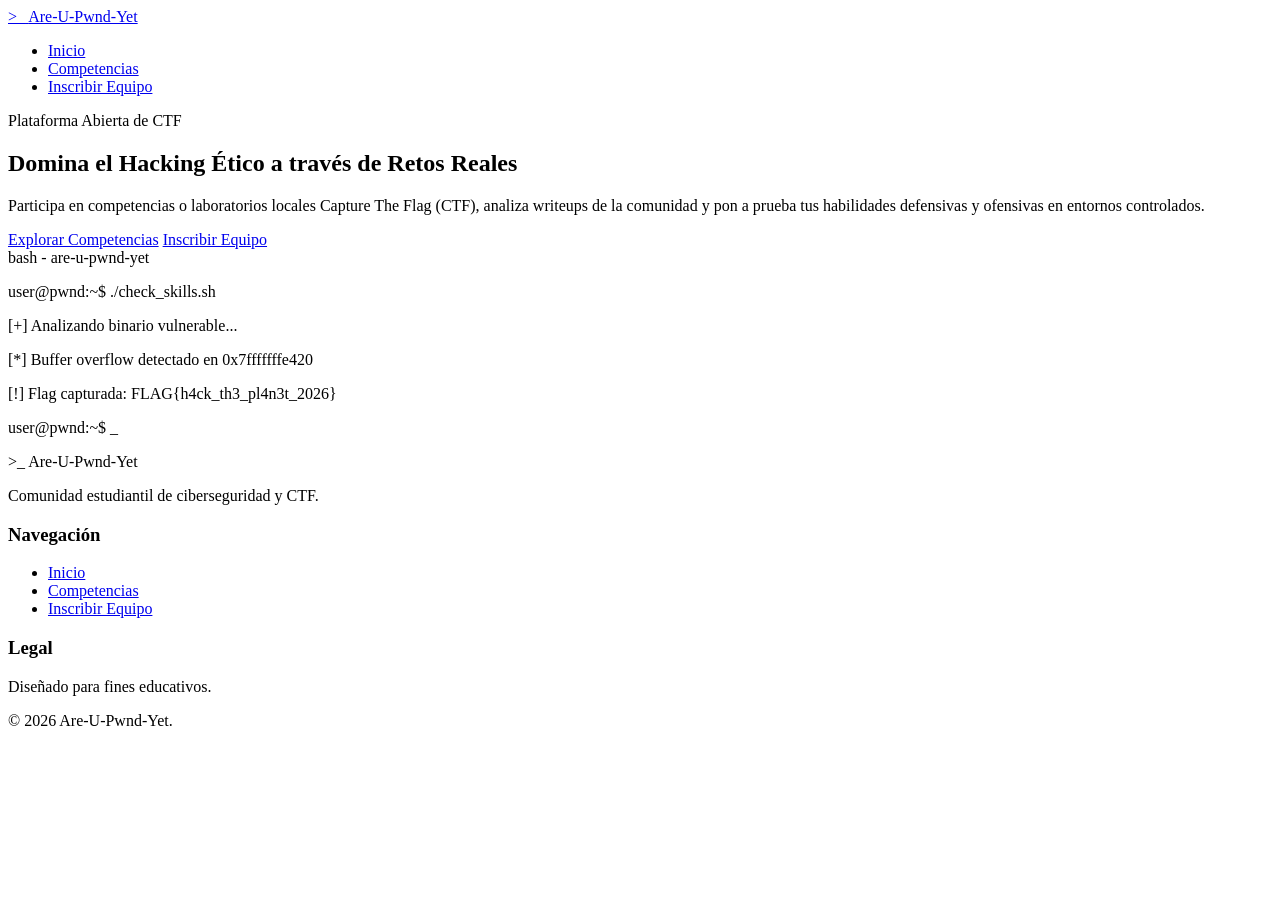
==== index.html @ 32328387 "Creado Header, Hero Section y Footer" ====
<!DOCTYPE html>
<html lang="es">
<head>
  <meta charset="UTF-8">
  <meta name="viewport" content="width=device-width, initial-scale=1.0">
  <meta name="description" content="Are U Pwnd Yet? - Plataforma estudiantil de competencias CTF, laboratorios y retos de ciberseguridad y hacking ético.">
  <title>Are U Pwnd Yet? | Plataforma de Competencias CTF</title>
  <link rel="stylesheet" href="styles.css">
</head>
<body>
  <header class="site-header">
    <div class="header-container">
      <a href="index.html" class="logo">
        <span class="logo-symbol">&gt;_</span>
        <span class="logo-text">Are-U-Pwnd-Yet</span>
      </a>

      <nav id="primary-nav" class="primary-nav" aria-label="Navegación principal">
        <ul class="nav-list">
          <li><a href="index.html" class="nav-link active" aria-current="page">Inicio</a></li>
          <li><a href="competencias.html" class="nav-link">Competencias</a></li>
          <li><a href="registro.html" class="nav-link">Inscribir Equipo</a></li>
        </ul>
      </nav>
    </div>
  </header>



  <main>
    <section class="hero-section" aria-labelledby="hero-title">
      <div class="container hero-container">
        <div class="hero-content">
          <span class="badge badge-accent">Plataforma Abierta de CTF</span>
          <h1 id="hero-title" class="hero-title">
            Domina el <span class="text-gradient">Hacking Ético</span> a través de Retos Reales
          </h1>
          <p class="hero-description">
            Participa en competencias o laboratorios locales Capture The Flag (CTF), analiza writeups de la comunidad y pon a prueba tus habilidades defensivas y ofensivas en entornos controlados.
          </p>
          <div class="hero-actions">
            <a href="competencias.html" class="btn btn-primary">Explorar Competencias</a>
            <a href="registro.html" class="btn btn-secondary">Inscribir Equipo</a>
          </div>
        </div>

        <div class="hero-terminal" aria-hidden="true">
          <div class="terminal-header">
            <span class="terminal-dot dot-red"></span>
            <span class="terminal-dot dot-yellow"></span>
            <span class="terminal-dot dot-green"></span>
            <span class="terminal-title">bash - are-u-pwnd-yet</span>
          </div>
          <div class="terminal-body">
            <p><span class="terminal-prompt">user@pwnd:~$</span> ./check_skills.sh</p>
            <p class="terminal-output text-success">[+] Analizando binario vulnerable...</p>
            <p class="terminal-output text-info">[*] Buffer overflow detectado en 0x7fffffffe420</p>
            <p class="terminal-output text-warning">[!] Flag capturada: FLAG{h4ck_th3_pl4n3t_2026}</p>
            <p><span class="terminal-prompt">user@pwnd:~$</span> <span class="cursor">_</span></p>
          </div>
        </div>
      </div>
    </section>



  <footer class="site-footer">
    <div class="container footer-container">
      <div class="footer-brand">
        <span class="logo-symbol">&gt;_</span>
        <span class="logo-text">Are-U-Pwnd-Yet</span>
        <p class="footer-tagline">Comunidad estudiantil de ciberseguridad y CTF.</p>
      </div>

      <nav class="footer-nav" aria-label="Enlaces secundarios">
        <h3 class="footer-heading">Navegación</h3>
        <ul class="footer-links">
          <li><a href="index.html">Inicio</a></li>
          <li><a href="competencias.html">Competencias</a></li>
          <li><a href="registro.html">Inscribir Equipo</a></li>
        </ul>
      </nav>

      <div class="footer-legal">
        <h3 class="footer-heading">Legal</h3>
        <p class="footer-text">
          Diseñado para fines educativos.
        </p>
        <p class="footer-copy">&copy; 2026 Are-U-Pwnd-Yet.</p>
      </div>
    </div>
  </footer>
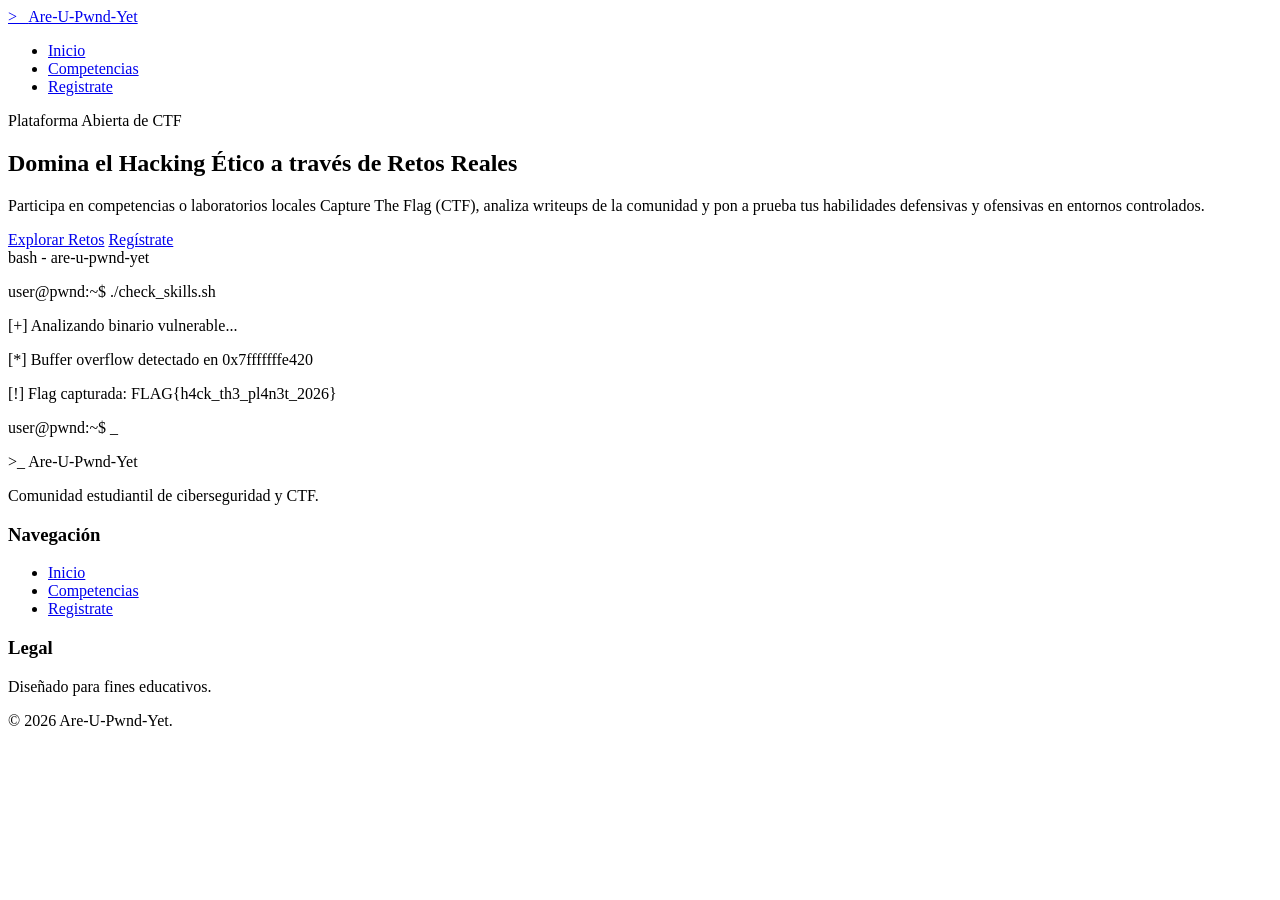
==== commit 42fcacec: "refactory: reemplazado "inscribir equipo" por "registrar" usuario individual" ====
--- a/index.html
+++ b/index.html
@@ -19,12 +19,11 @@
         <ul class="nav-list">
           <li><a href="index.html" class="nav-link active" aria-current="page">Inicio</a></li>
           <li><a href="competencias.html" class="nav-link">Competencias</a></li>
-          <li><a href="registro.html" class="nav-link">Inscribir Equipo</a></li>
+          <li><a href="registro.html" class="nav-link">Registrate</a></li>
         </ul>
       </nav>
     </div>
   </header>
-
 
 
   <main>
@@ -39,8 +38,8 @@
             Participa en competencias o laboratorios locales Capture The Flag (CTF), analiza writeups de la comunidad y pon a prueba tus habilidades defensivas y ofensivas en entornos controlados.
           </p>
           <div class="hero-actions">
-            <a href="competencias.html" class="btn btn-primary">Explorar Competencias</a>
-            <a href="registro.html" class="btn btn-secondary">Inscribir Equipo</a>
+            <a href="competencias.html" class="btn btn-primary">Explorar Retos</a>
+            <a href="registro.html" class="btn btn-secondary">Regístrate</a>
           </div>
         </div>
 
@@ -63,7 +62,6 @@
     </section>
 
 
-
   <footer class="site-footer">
     <div class="container footer-container">
       <div class="footer-brand">
@@ -77,7 +75,7 @@
         <ul class="footer-links">
           <li><a href="index.html">Inicio</a></li>
           <li><a href="competencias.html">Competencias</a></li>
-          <li><a href="registro.html">Inscribir Equipo</a></li>
+          <li><a href="registro.html">Registrate</a></li>
         </ul>
       </nav>
 
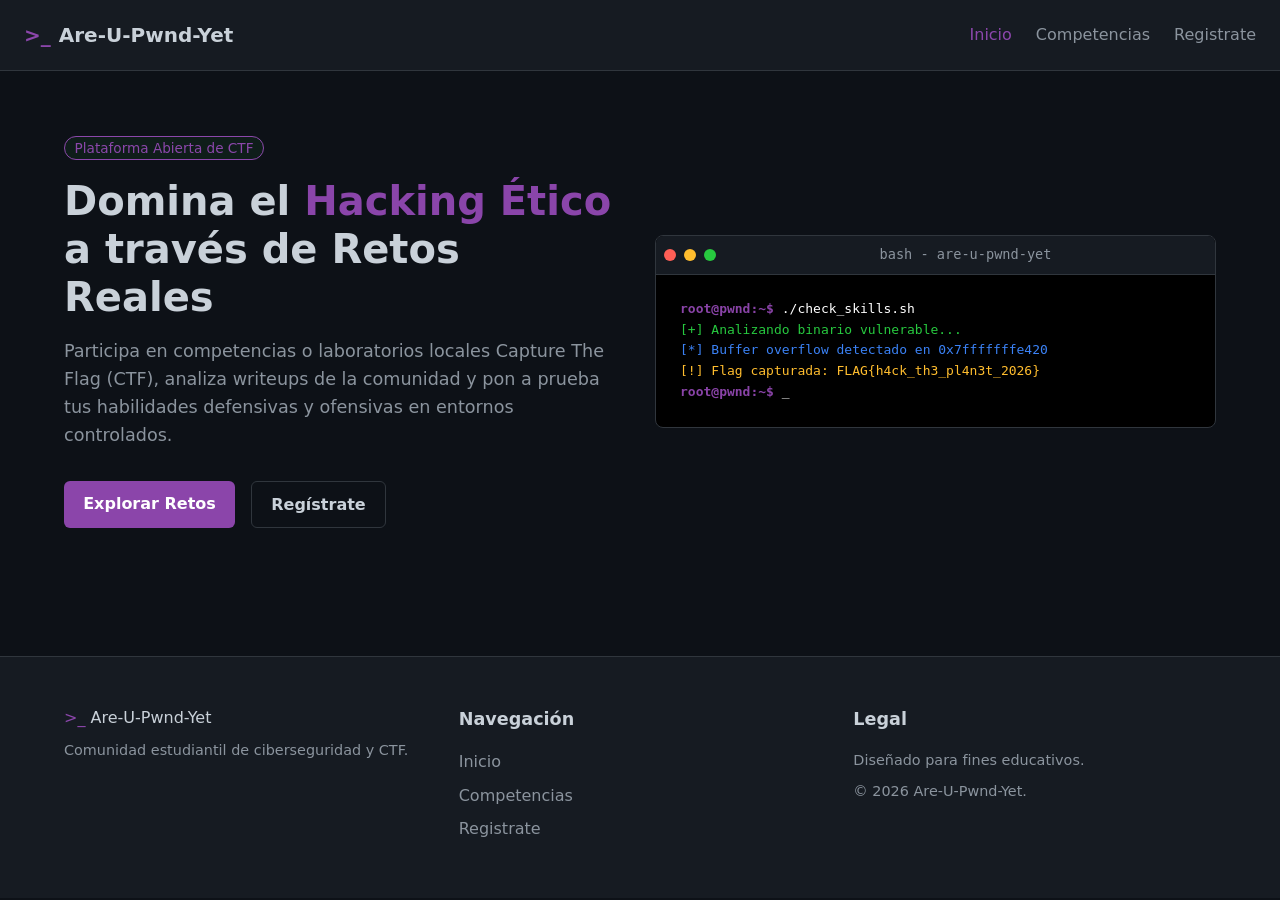
==== commit 07017410: "refactor: se movió styles.css a la carpeta css" ====
--- a/index.html
+++ b/index.html
@@ -5,7 +5,7 @@
   <meta name="viewport" content="width=device-width, initial-scale=1.0">
   <meta name="description" content="Are U Pwnd Yet? - Plataforma estudiantil de competencias CTF, laboratorios y retos de ciberseguridad y hacking ético.">
   <title>Are U Pwnd Yet? | Plataforma de Competencias CTF</title>
-  <link rel="stylesheet" href="styles.css">
+  <link rel="stylesheet" href="css/styles.css">
 </head>
 <body>
   <header class="site-header">
@@ -51,11 +51,11 @@
             <span class="terminal-title">bash - are-u-pwnd-yet</span>
           </div>
           <div class="terminal-body">
-            <p><span class="terminal-prompt">user@pwnd:~$</span> ./check_skills.sh</p>
+            <p><span class="terminal-prompt">root@pwnd:~$</span> ./check_skills.sh</p>
             <p class="terminal-output text-success">[+] Analizando binario vulnerable...</p>
             <p class="terminal-output text-info">[*] Buffer overflow detectado en 0x7fffffffe420</p>
             <p class="terminal-output text-warning">[!] Flag capturada: FLAG{h4ck_th3_pl4n3t_2026}</p>
-            <p><span class="terminal-prompt">user@pwnd:~$</span> <span class="cursor">_</span></p>
+            <p><span class="terminal-prompt">root@pwnd:~$</span> <span class="cursor">_</span></p>
           </div>
         </div>
       </div>
--- a/css/styles.css
+++ b/css/styles.css
@@ -0,0 +1,116 @@
+:root {
+  /* TEMA OSCURO (por defecto)*/
+  --bg-main: #0d1117;
+  --bg-sec: #161b22;
+  --text-main: #c9d1d9;
+  --text-sec: #8b949e;
+  --accent: #9f4ec2dc;
+  --accent-hover: #2ea043;
+  --border: #30363d;
+  --error: #f85149;
+}
+
+/* TEMA CLARO */
+.light-theme {
+  --bg-main: #f6f8fa;
+  --bg-sec: #ffffff;
+  --text-main: #24292f;
+  --text-sec: #57606a;
+  --accent: #0964cb;
+  --accent-hover: #035cc5;
+  --border: #d0d7de;
+  --error: #cf222e;
+}
+
+/* BASE */
+* { margin: 0; padding: 0; box-sizing: border-box; }
+body {
+  font-family: 'Segoe UI', system-ui, sans-serif;
+  background-color: var(--bg-main);
+  color: var(--text-main);
+  line-height: 1.6;
+  transition: background-color 0.3s, color 0.3s;
+}
+a { text-decoration: none; color: inherit; }
+ul { list-style: none; }
+.container { max-width: 1200px; margin: 0 auto; padding: 0 1.5rem; }
+.sr-only { position: absolute; width: 1px; height: 1px; padding: 0; margin: -1px; overflow: hidden; clip: rect(0, 0, 0, 0); white-space: nowrap; border: 0; }
+
+
+/* HEADER */
+.site-header { border-bottom: 1px solid var(--border); background-color: var(--bg-sec); }
+.header-container { display: flex; justify-content: space-between; align-items: center; height: 70px; padding: 0 1.5rem; }
+.logo { font-weight: bold; font-size: 1.25rem; display: flex; gap: 0.5rem; align-items: center; }
+.logo-symbol { color: var(--accent); }
+.nav-list { display: flex; gap: 1.5rem; }
+.nav-link { color: var(--text-sec); font-weight: 500; transition: color 0.2s; }
+.nav-link:hover, .nav-link.active { color: var(--accent); }
+
+/* UTILIDADES Y BOTONES */
+.badge { background: rgba(35, 134, 54, 0.1); color: var(--accent); padding: 0.2rem 0.6rem; border-radius: 12px; font-size: 0.85rem; border: 1px solid var(--accent); }
+.btn { display: inline-block; padding: 0.6rem 1.2rem; border-radius: 6px; font-weight: 600; cursor: pointer; text-align: center; border: none; transition: 0.2s; }
+.btn-primary { background-color: var(--accent); color: #fff; }
+.btn-primary:hover { background-color: var(--accent-hover); }
+.btn-secondary { background-color: transparent; border: 1px solid var(--border); color: var(--text-main); }
+.btn-secondary:hover { border-color: var(--text-sec); }
+.text-gradient { color: var(--accent); }
+
+/* SECCION HERO */
+.hero-section { padding: 4rem 0; }
+.hero-container { display: flex; flex-wrap: wrap; align-items: center; gap: 2rem; justify-content: space-between; }
+.hero-content { flex: 1; min-width: 300px; }
+.hero-title { font-size: 2.5rem; margin: 1rem 0; line-height: 1.2; }
+.hero-description { color: var(--text-sec); margin-bottom: 2rem; font-size: 1.1rem; }
+.hero-actions { display: flex; gap: 1rem; }
+
+/* TERMINAL UI */
+.hero-terminal {
+  flex: 1; min-width: 300px; background-color: #000; border: 1px solid var(--border);
+  border-radius: 8px; overflow: hidden; font-family: monospace;
+}
+.terminal-header { background-color: var(--bg-sec); padding: 0.5rem; display: flex; align-items: center; gap: 0.5rem; border-bottom: 1px solid var(--border); }
+.terminal-dot { width: 12px; height: 12px; border-radius: 50%; }
+.dot-red { background-color: #ff5f56; }
+.dot-yellow { background-color: #ffbd2e; }
+.dot-green { background-color: #27c93f; }
+.terminal-title { color: var(--text-sec); font-size: 0.85rem; margin: 0 auto; }
+.terminal-body { padding: 1.5rem; color: #fff; }
+.terminal-prompt { color: var(--accent); font-weight: bold; }
+.text-success { color: #27c93f; }
+.text-info { color: #3b82f6; }
+.text-warning { color: #ffbd2e; }
+.cursor { animation: blink 1s step-start infinite; }
+@keyframes blink { 50% { opacity: 0; } }
+
+/* CATALOGO DE COMPETENCIAS */
+.catalog-hero { text-align: center; padding: 3rem 0; }
+.filters-wrapper { display: flex; flex-wrap: wrap; gap: 1rem; justify-content: space-between; margin-bottom: 2rem; }
+.search-box { flex: 1; min-width: 250px; }
+.filter-buttons { display: flex; gap: 0.5rem; flex-wrap: wrap; }
+.filter-btn { background: var(--bg-sec); border: 1px solid var(--border); color: var(--text-main); padding: 0.5rem 1rem; border-radius: 20px; cursor: pointer; transition: 0.2s; }
+.filter-btn.active, .filter-btn:hover { background: var(--accent); color: #fff; border-color: var(--accent); }
+.results-count { color: var(--text-sec); font-size: 0.9rem; margin-bottom: 1.5rem; }
+
+/* FORMULARIOS */
+.form-hero { text-align: center; padding: 3rem 0 1rem; }
+.form-wrapper { max-width: 600px; margin: 0 auto; background-color: var(--bg-sec); border: 1px solid var(--border); border-radius: 8px; padding: 2rem; }
+.form-fieldset { border: none; margin-bottom: 1.5rem; }
+.form-legend { font-size: 1.25rem; font-weight: 600; margin-bottom: 1rem; color: var(--accent); border-bottom: 1px solid var(--border); width: 100%; padding-bottom: 0.5rem; }
+.form-group { margin-bottom: 1.25rem; }
+.form-label { display: block; margin-bottom: 0.5rem; font-weight: 500; }
+.form-control { width: 100%; padding: 0.75rem; border-radius: 6px; border: 1px solid var(--border); background-color: var(--bg-main); color: var(--text-main); font-family: inherit; }
+.form-control:focus { outline: none; border-color: var(--accent); }
+.form-help { font-size: 0.8rem; color: var(--text-sec); display: block; margin-top: 0.25rem; }
+.checkbox-wrapper { display: flex; align-items: flex-start; gap: 0.5rem; }
+.checkbox-label { font-size: 0.9rem; line-height: 1.4; }
+.required { color: var(--error); margin-left: 2px; }
+.btn-block { width: 100%; display: flex; justify-content: center; align-items: center; gap: 0.5rem; }
+
+/* FOOTER */
+.site-footer { border-top: 1px solid var(--border); background-color: var(--bg-sec); padding: 3rem 0; margin-top: 4rem; }
+.footer-container { display: flex; flex-wrap: wrap; justify-content: space-between; gap: 2rem; }
+.footer-brand, .footer-nav, .footer-legal { flex: 1; min-width: 200px; }
+.footer-heading { font-size: 1.1rem; margin-bottom: 1rem; color: var(--text-main); }
+.footer-links li { margin-bottom: 0.5rem; color: var(--text-sec); }
+.footer-links a:hover { color: var(--accent); }
+.footer-tagline, .footer-text, .footer-copy { color: var(--text-sec); font-size: 0.9rem; margin-top: 0.5rem; }
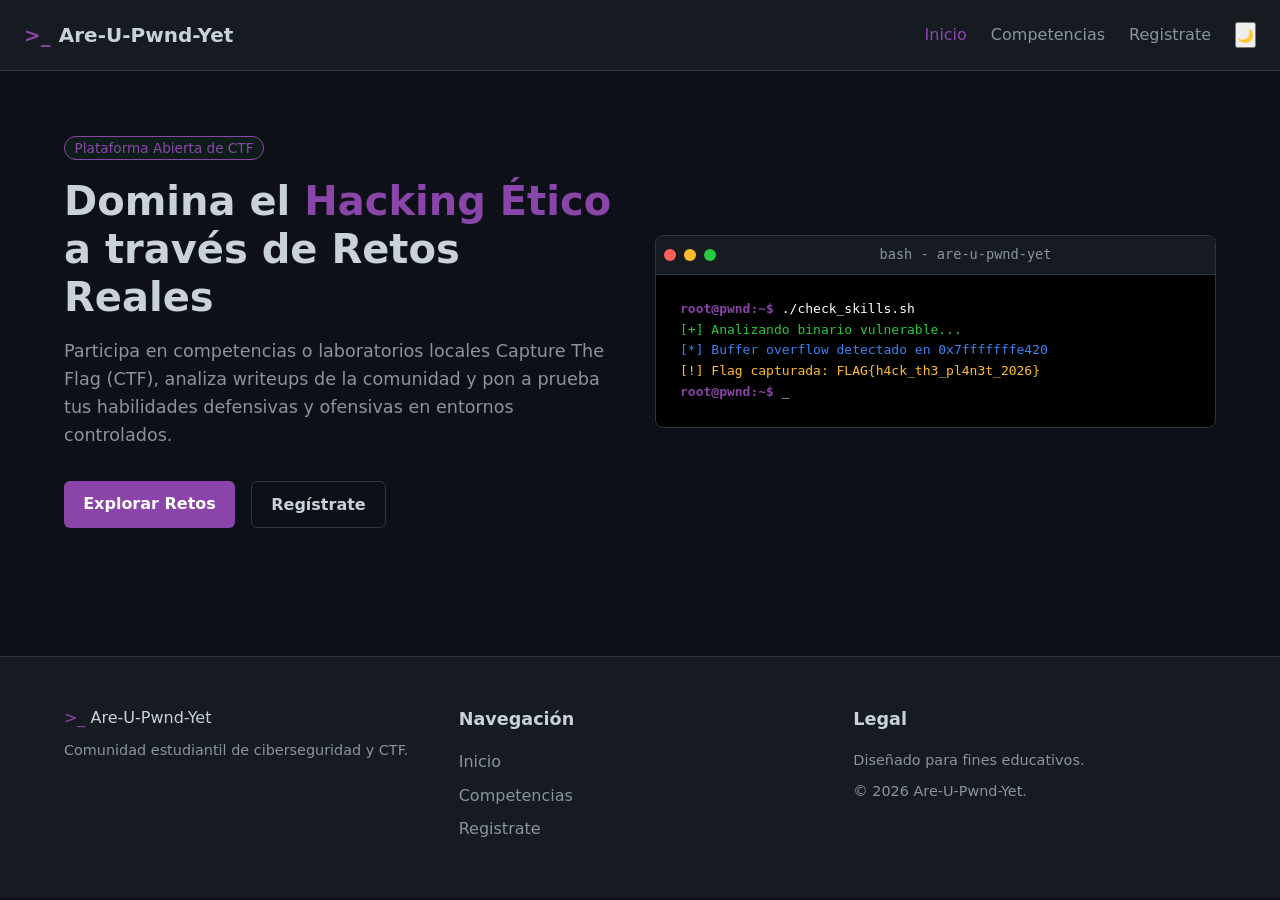
==== commit ff82604a: "feat: boton alternar tema" ====
--- a/index.html
+++ b/index.html
@@ -14,14 +14,19 @@
         <span class="logo-symbol">&gt;_</span>
         <span class="logo-text">Are-U-Pwnd-Yet</span>
       </a>
-
+      
       <nav id="primary-nav" class="primary-nav" aria-label="Navegación principal">
         <ul class="nav-list">
           <li><a href="index.html" class="nav-link active" aria-current="page">Inicio</a></li>
           <li><a href="competencias.html" class="nav-link">Competencias</a></li>
           <li><a href="registro.html" class="nav-link">Registrate</a></li>
+          
+          <button id="theme-toggle" class="theme-toggle-btn" aria-label="Cambiar tema visual">
+            <span id="theme-icon">🌙</span>
+          </button>
         </ul>
       </nav>
+
     </div>
   </header>
 
@@ -90,3 +95,6 @@
   </footer>
 
 
+  <script src="js/theme.js"></script>
+</body>
+</html>
--- a/css/styles.css
+++ b/css/styles.css
@@ -91,6 +91,61 @@
 .filter-btn.active, .filter-btn:hover { background: var(--accent); color: #fff; border-color: var(--accent); }
 .results-count { color: var(--text-sec); font-size: 0.9rem; margin-bottom: 1.5rem; }
 
+/* TARJETAS */
+.catalog-grid {
+  display: grid !important;
+  grid-template-columns: repeat(3, 1fr);
+  gap: 1.5rem;
+  width: 100%;
+  margin: 2rem 0;
+}
+
+.hidden {
+  display: none !important;
+}
+
+.ctf-card { background-color: var(--bg-sec); border: 1px solid var(--border); 
+  border-radius: 8px; padding: 1.5rem; display: flex; flex-direction: column; gap: 1rem; }
+
+/* Estilos de la tarjeta CTF */
+.card-header {
+  display: flex;
+  justify-content: space-between;
+  align-items: center;
+}
+
+.card-points {
+  font-family: monospace;
+  font-weight: bold;
+  color: var(--accent);
+}
+
+.card-title {
+  font-size: 1.25rem;
+  color: var(--text-main);
+}
+
+.card-description {
+  color: var(--text-sec);
+  font-size: 0.9rem;
+  flex-grow: 1;
+}
+
+.card-footer {
+  display: flex;
+  justify-content: space-between;
+  align-items: center;
+  margin-top: auto;
+  padding-top: 0.5rem;
+  border-top: 1px solid var(--border);
+}
+
+.card-category {
+  font-size: 0.85rem;
+  color: var(--text-sec);
+  font-family: monospace;
+}
+
 /* FORMULARIOS */
 .form-hero { text-align: center; padding: 3rem 0 1rem; }
 .form-wrapper { max-width: 600px; margin: 0 auto; background-color: var(--bg-sec); border: 1px solid var(--border); border-radius: 8px; padding: 2rem; }
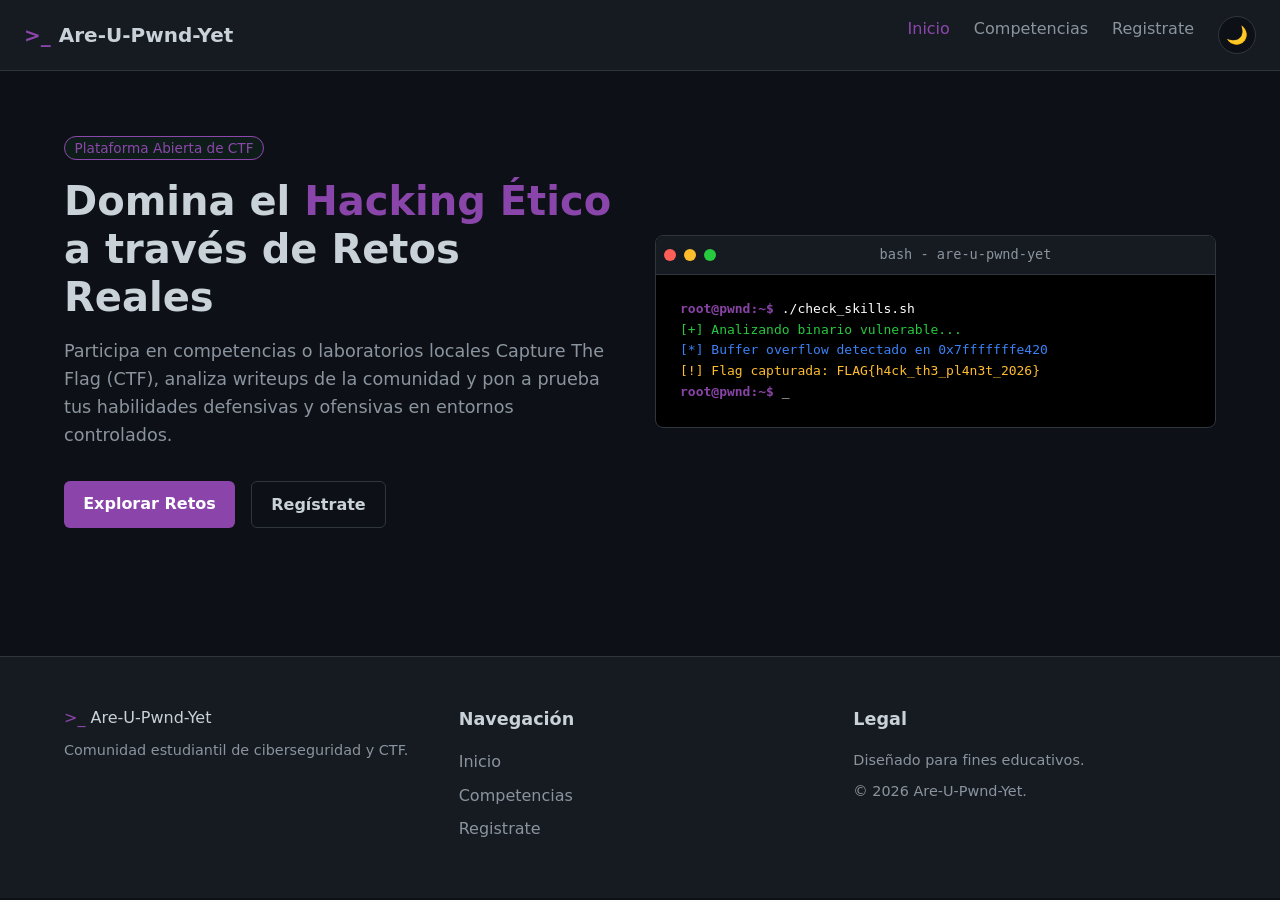
==== commit 215fff98: "fix: elementos corregidos con validator" ====
--- a/index.html
+++ b/index.html
@@ -65,7 +65,7 @@
         </div>
       </div>
     </section>
-
+  </main>
 
   <footer class="site-footer">
     <div class="container footer-container">
@@ -94,7 +94,6 @@
     </div>
   </footer>
 
-
   <script src="js/theme.js"></script>
 </body>
 </html>
--- a/css/styles.css
+++ b/css/styles.css
@@ -20,6 +20,27 @@
   --accent-hover: #035cc5;
   --border: #d0d7de;
   --error: #cf222e;
+}
+
+/* BOTON CAMBIO DE TEMA */
+.theme-toggle-btn {
+  background-color: var(--bg-main);
+  border: 1px solid var(--border);
+  color: var(--text-main);
+  width: 38px;
+  height: 38px;
+  border-radius: 50%;
+  display: flex;
+  align-items: center;
+  justify-content: center;
+  cursor: pointer;
+  font-size: 1.1rem;
+  transition: border-color 0.2s, transform 0.2s, background-color 0.2s;
+}
+
+.theme-toggle-btn:hover {
+  border-color: var(--accent);
+  transform: scale(1.08);
 }
 
 /* BASE */
@@ -99,6 +120,21 @@
   width: 100%;
   margin: 2rem 0;
 }
+
+@media (max-width: 992px) {
+  .catalog-grid, 
+  #catalog-grid {
+    grid-template-columns: repeat(2, 1fr);
+  }
+}
+
+@media (max-width: 576px) {
+  .catalog-grid, 
+  #catalog-grid {
+    grid-template-columns: 1fr;
+  }
+}
+
 
 .hidden {
   display: none !important;
@@ -169,3 +205,84 @@
 .footer-links li { margin-bottom: 0.5rem; color: var(--text-sec); }
 .footer-links a:hover { color: var(--accent); }
 .footer-tagline, .footer-text, .footer-copy { color: var(--text-sec); font-size: 0.9rem; margin-top: 0.5rem; }
+
+@media (max-width: 768px) {
+  .header-container { flex-direction: column; height: auto; gap: 1rem; padding: 1rem 0; }
+  .hero-actions { flex-direction: column; }
+}
+
+/*------------------------------------- CONTENIDO DE RETOS (IA) ---------------------------------------------*/
+
+.challenge-container {
+  max-width: 800px;
+  margin: 2rem auto;
+  padding: 0 1.5rem;
+}
+
+.challenge-header {
+  display: flex;
+  gap: 0.5rem;
+  margin-bottom: 1.5rem;
+  flex-wrap: wrap;
+}
+
+.challenge-badge {
+  background: var(--bg-main);
+  color: var(--accent);
+  border: 1px solid var(--border);
+  font-size: 0.8rem;
+  padding: 0.25rem 0.6rem;
+  border-radius: 4px;
+  font-weight: 600;
+  text-transform: uppercase;
+}
+
+.challenge-title {
+  font-size: 1.8rem;
+  margin-bottom: 1rem;
+  color: var(--text-main);
+}
+
+.challenge-description {
+  line-height: 1.6;
+  margin-bottom: 1.5rem;
+  color: var(--text-sec);
+}
+
+.challenge-actions {
+  margin-bottom: 1.5rem;
+}
+
+.input-group {
+  display: flex;
+  gap: 0.5rem;
+}
+
+.btn-submit {
+  background-color: var(--accent);
+  color: #fff;
+  border: none;
+  padding: 0.6rem 1.2rem;
+  border-radius: 6px;
+  cursor: pointer;
+  font-weight: 600;
+  transition: background-color 0.2s ease;
+}
+
+.btn-submit:hover {
+  background-color: var(--accent-hover);
+}
+
+.flag-message {
+  margin-top: 0.8rem;
+  font-size: 0.9rem;
+  font-weight: 500;
+}
+
+.flag-message.success {
+  color: var(--accent-hover);
+}
+
+.flag-message.error {
+  color: var(--error);
+}
